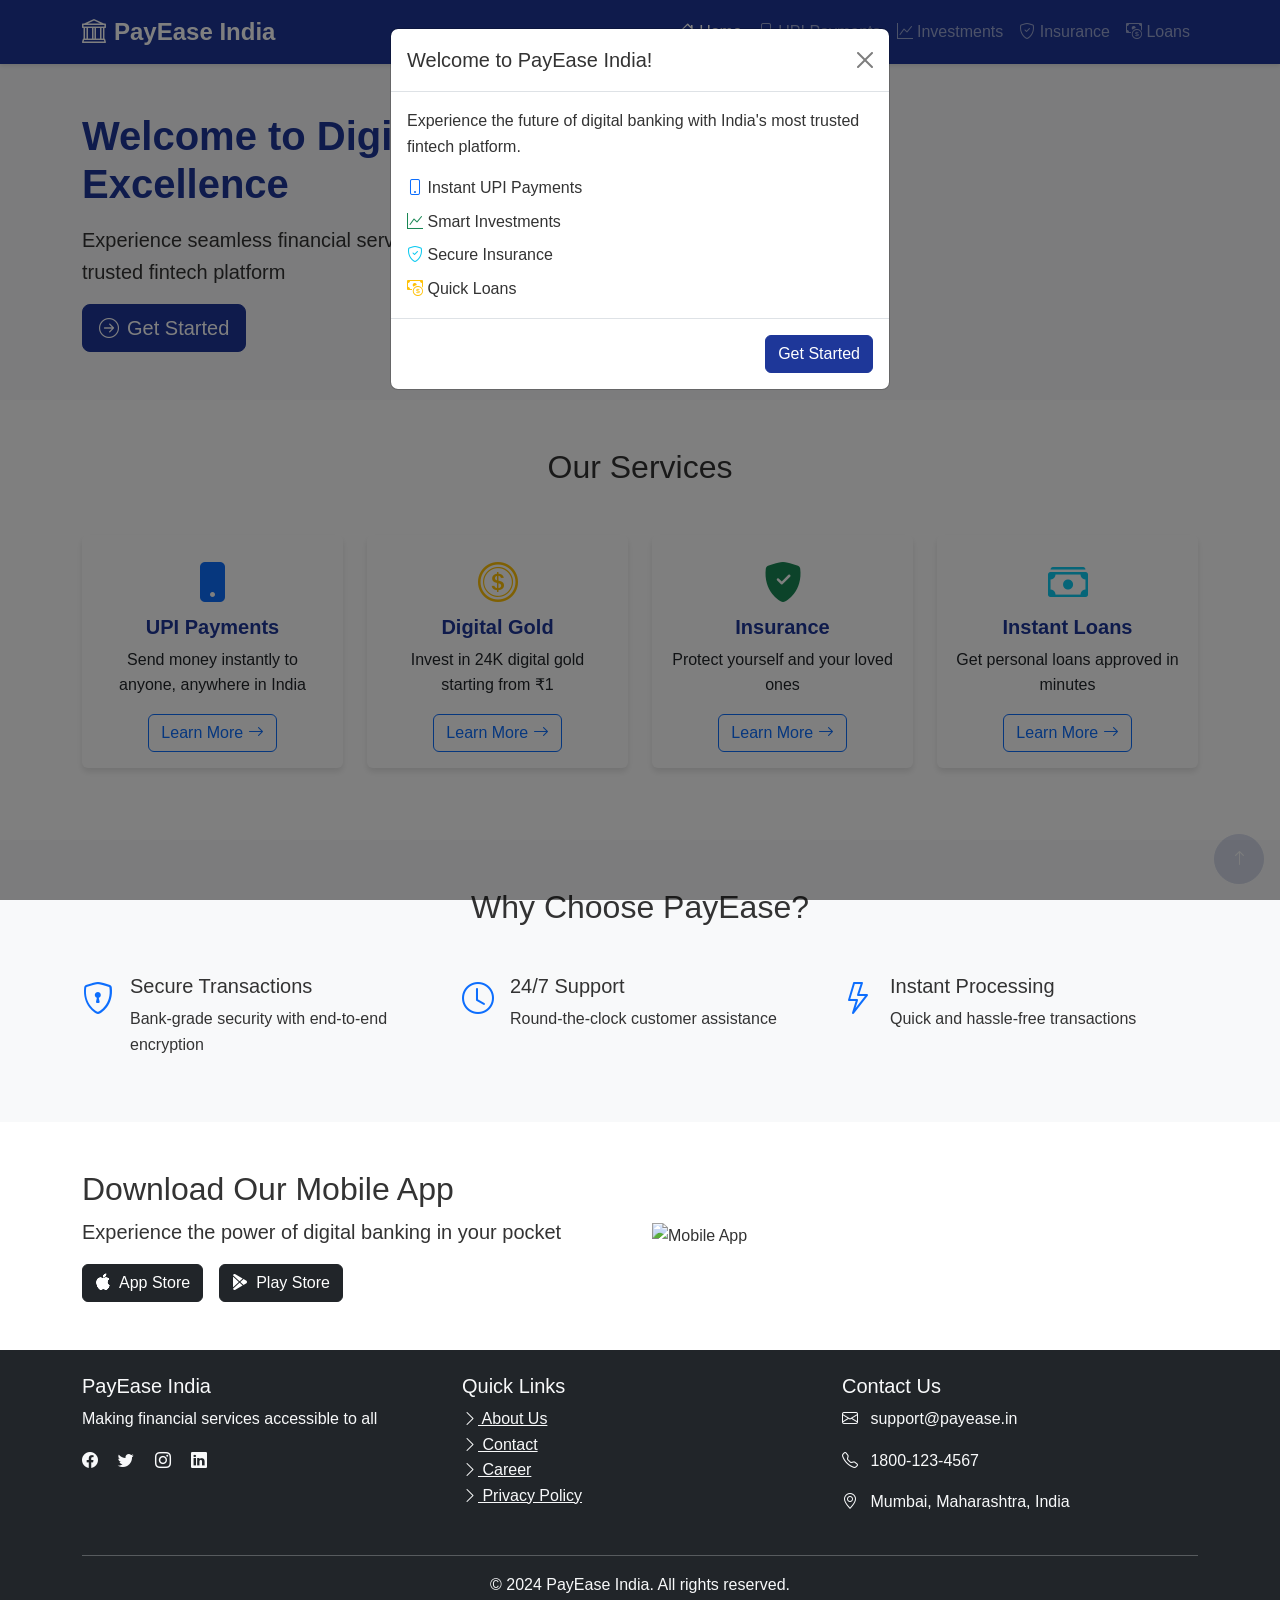
==== project/index.html @ 4c98a636 "Initial commit" ====
<!DOCTYPE html>
<html lang="en">
<head>
    <meta charset="UTF-8">
    <meta name="viewport" content="width=device-width, initial-scale=1.0">
    <title>PayEase India - Digital Financial Solutions</title>
    <link href="https://cdn.jsdelivr.net/npm/bootstrap@5.3.0/dist/css/bootstrap.min.css" rel="stylesheet">
    <link href="https://cdn.jsdelivr.net/npm/bootstrap-icons@1.7.2/font/bootstrap-icons.css" rel="stylesheet">
    <link href="styles/main.css" rel="stylesheet">
</head>
<body>
    <!-- Loading Spinner -->
    <div id="loadingSpinner" class="position-fixed top-50 start-50 translate-middle" style="display: none; z-index: 9999;">
        <div class="spinner-border text-primary" role="status">
            <span class="visually-hidden">Loading...</span>
        </div>
    </div>

    <!-- Navigation -->
    <nav class="navbar navbar-expand-lg navbar-dark bg-primary sticky-top">
        <div class="container">
            <a class="navbar-brand d-flex align-items-center" href="index.html">
                <i class="bi bi-bank me-2"></i>
                <span class="company-name">PayEase India</span>
            </a>
            <button class="navbar-toggler" type="button" data-bs-toggle="collapse" data-bs-target="#navbarNav">
                <span class="navbar-toggler-icon"></span>
            </button>
            <div class="collapse navbar-collapse" id="navbarNav">
                <ul class="navbar-nav ms-auto">
                    <li class="nav-item">
                        <a class="nav-link active" href="index.html">
                            <i class="bi bi-house-door"></i> Home
                        </a>
                    </li>
                    <li class="nav-item">
                        <a class="nav-link" href="upi.html">
                            <i class="bi bi-phone"></i> UPI Payments
                        </a>
                    </li>
                    <li class="nav-item">
                        <a class="nav-link" href="investments.html">
                            <i class="bi bi-graph-up"></i> Investments
                        </a>
                    </li>
                    <li class="nav-item">
                        <a class="nav-link" href="insurance.html">
                            <i class="bi bi-shield-check"></i> Insurance
                        </a>
                    </li>
                    <li class="nav-item">
                        <a class="nav-link" href="loans.html">
                            <i class="bi bi-cash-coin"></i> Loans
                        </a>
                    </li>
                </ul>
            </div>
        </div>
    </nav>

    <!-- Hero Section -->
    <div class="hero-section py-5">
        <div class="container">
            <div class="row align-items-center">
                <div class="col-md-6">
                    <h1 class="display-4 fw-bold">Welcome to Digital Banking Excellence</h1>
                    <p class="lead">Experience seamless financial services with India's most trusted fintech platform</p>
                    <button class="btn btn-primary btn-lg" id="getStarted">
                        <i class="bi bi-arrow-right-circle me-2"></i>Get Started
                    </button>
                </div>
                <div class="col-md-6">
                    <img src="https://placehold.co/600x400" alt="Banking illustration" class="img-fluid rounded shadow">
                </div>
            </div>
        </div>
    </div>

    <!-- Features Section -->
    <div class="container py-5" id="services">
        <h2 class="text-center mb-5">Our Services</h2>
        <div class="row">
            <div class="col-md-3 mb-4">
                <div class="card h-100">
                    <div class="card-body text-center">
                        <i class="bi bi-phone-fill text-primary fs-1 mb-3"></i>
                        <h5 class="card-title">UPI Payments</h5>
                        <p class="card-text">Send money instantly to anyone, anywhere in India</p>
                        <a href="upi.html" class="btn btn-outline-primary">
                            Learn More <i class="bi bi-arrow-right"></i>
                        </a>
                    </div>
                </div>
            </div>
            <div class="col-md-3 mb-4">
                <div class="card h-100">
                    <div class="card-body text-center">
                        <i class="bi bi-coin text-warning fs-1 mb-3"></i>
                        <h5 class="card-title">Digital Gold</h5>
                        <p class="card-text">Invest in 24K digital gold starting from ₹1</p>
                        <a href="investments.html" class="btn btn-outline-primary">
                            Learn More <i class="bi bi-arrow-right"></i>
                        </a>
                    </div>
                </div>
            </div>
            <div class="col-md-3 mb-4">
                <div class="card h-100">
                    <div class="card-body text-center">
                        <i class="bi bi-shield-fill-check text-success fs-1 mb-3"></i>
                        <h5 class="card-title">Insurance</h5>
                        <p class="card-text">Protect yourself and your loved ones</p>
                        <a href="insurance.html" class="btn btn-outline-primary">
                            Learn More <i class="bi bi-arrow-right"></i>
                        </a>
                    </div>
                </div>
            </div>
            <div class="col-md-3 mb-4">
                <div class="card h-100">
                    <div class="card-body text-center">
                        <i class="bi bi-cash-stack text-info fs-1 mb-3"></i>
                        <h5 class="card-title">Instant Loans</h5>
                        <p class="card-text">Get personal loans approved in minutes</p>
                        <a href="loans.html" class="btn btn-outline-primary">
                            Learn More <i class="bi bi-arrow-right"></i>
                        </a>
                    </div>
                </div>
            </div>
        </div>
    </div>

    <!-- Why Choose Us -->
    <div class="bg-light py-5">
        <div class="container">
            <h2 class="text-center mb-5">Why Choose PayEase?</h2>
            <div class="row g-4">
                <div class="col-md-4">
                    <div class="d-flex align-items-start">
                        <i class="bi bi-shield-lock text-primary fs-2 me-3"></i>
                        <div>
                            <h5>Secure Transactions</h5>
                            <p>Bank-grade security with end-to-end encryption</p>
                        </div>
                    </div>
                </div>
                <div class="col-md-4">
                    <div class="d-flex align-items-start">
                        <i class="bi bi-clock text-primary fs-2 me-3"></i>
                        <div>
                            <h5>24/7 Support</h5>
                            <p>Round-the-clock customer assistance</p>
                        </div>
                    </div>
                </div>
                <div class="col-md-4">
                    <div class="d-flex align-items-start">
                        <i class="bi bi-lightning text-primary fs-2 me-3"></i>
                        <div>
                            <h5>Instant Processing</h5>
                            <p>Quick and hassle-free transactions</p>
                        </div>
                    </div>
                </div>
            </div>
        </div>
    </div>

    <!-- Download App Section -->
    <div class="container py-5">
        <div class="row align-items-center">
            <div class="col-md-6">
                <h2>Download Our Mobile App</h2>
                <p class="lead">Experience the power of digital banking in your pocket</p>
                <div class="d-flex gap-3">
                    <button class="btn btn-dark">
                        <i class="bi bi-apple me-2"></i>App Store
                    </button>
                    <button class="btn btn-dark">
                        <i class="bi bi-google-play me-2"></i>Play Store
                    </button>
                </div>
            </div>
            <div class="col-md-6">
                <img src="https://placehold.co/400x600" alt="Mobile App" class="img-fluid">
            </div>
        </div>
    </div>

    <!-- Footer -->
    <footer class="bg-dark text-light py-4">
        <div class="container">
            <div class="row">
                <div class="col-md-4">
                    <h5 class="company-name">PayEase India</h5>
                    <p>Making financial services accessible to all</p>
                    <div class="social-icons">
                        <a href="#" class="text-light me-3"><i class="bi bi-facebook"></i></a>
                        <a href="#" class="text-light me-3"><i class="bi bi-twitter"></i></a>
                        <a href="#" class="text-light me-3"><i class="bi bi-instagram"></i></a>
                        <a href="#" class="text-light"><i class="bi bi-linkedin"></i></a>
                    </div>
                </div>
                <div class="col-md-4">
                    <h5>Quick Links</h5>
                    <ul class="list-unstyled">
                        <li><a href="#" class="text-light"><i class="bi bi-chevron-right"></i> About Us</a></li>
                        <li><a href="#" class="text-light"><i class="bi bi-chevron-right"></i> Contact</a></li>
                        <li><a href="#" class="text-light"><i class="bi bi-chevron-right"></i> Career</a></li>
                        <li><a href="#" class="text-light"><i class="bi bi-chevron-right"></i> Privacy Policy</a></li>
                    </ul>
                </div>
                <div class="col-md-4">
                    <h5>Contact Us</h5>
                    <p>
                        <i class="bi bi-envelope me-2"></i>
                        <span class="support-email">support@payease.in</span>
                    </p>
                    <p>
                        <i class="bi bi-telephone me-2"></i>
                        <span class="support-phone">1800-123-4567</span>
                    </p>
                    <p>
                        <i class="bi bi-geo-alt me-2"></i>
                        Mumbai, Maharashtra, India
                    </p>
                </div>
            </div>
            <hr class="mt-4">
            <div class="text-center">
                <p class="mb-0">&copy; 2024 PayEase India. All rights reserved.</p>
            </div>
        </div>
    </footer>

    <script src="https://code.jquery.com/jquery-3.6.0.min.js"></script>
    <script src="https://cdn.jsdelivr.net/npm/bootstrap@5.3.0/dist/js/bootstrap.bundle.min.js"></script>
    <script src="js/main.js"></script>
</body>
</html>
---- project/styles/main.css ----
/* Main Styles */
:root {
    --primary-color: #1e3799;
    --secondary-color: #4a69bd;
    --accent-color: #f6b93b;
    --text-color: #333;
    --light-bg: #f8f9fa;
}

body {
    font-family: 'Arial', sans-serif;
    color: var(--text-color);
    line-height: 1.6;
}

/* Navigation */
.navbar {
    background-color: var(--primary-color) !important;
    box-shadow: 0 2px 4px rgba(0,0,0,0.1);
}

.navbar-brand {
    font-weight: bold;
    font-size: 1.5rem;
}

/* Hero Section */
.hero-section {
    background-color: var(--light-bg);
    padding: 4rem 0;
}

.hero-section h1 {
    color: var(--primary-color);
    font-size: 2.5rem;
    margin-bottom: 1rem;
}

/* Cards */
.card {
    border: none;
    box-shadow: 0 4px 6px rgba(0,0,0,0.1);
    transition: transform 0.3s ease;
}

.card:hover {
    transform: translateY(-5px);
}

.card-title {
    color: var(--primary-color);
    font-weight: bold;
}

/* Buttons */
.btn-primary {
    background-color: var(--primary-color);
    border-color: var(--primary-color);
}

.btn-primary:hover {
    background-color: var(--secondary-color);
    border-color: var(--secondary-color);
}

/* Footer */
footer {
    background-color: #343a40;
}

footer a:hover {
    color: var(--accent-color) !important;
    text-decoration: none;
}

/* Form Elements */
.form-control:focus {
    border-color: var(--primary-color);
    box-shadow: 0 0 0 0.2rem rgba(30, 55, 153, 0.25);
}

/* Indian Theme Elements */
.indian-pattern {
    background-image: url('[data-uri]');
}

/* Responsive Design */
@media (max-width: 768px) {
    .hero-section {
        text-align: center;
        padding: 2rem 0;
    }
    
    .hero-section h1 {
        font-size: 2rem;
    }
}
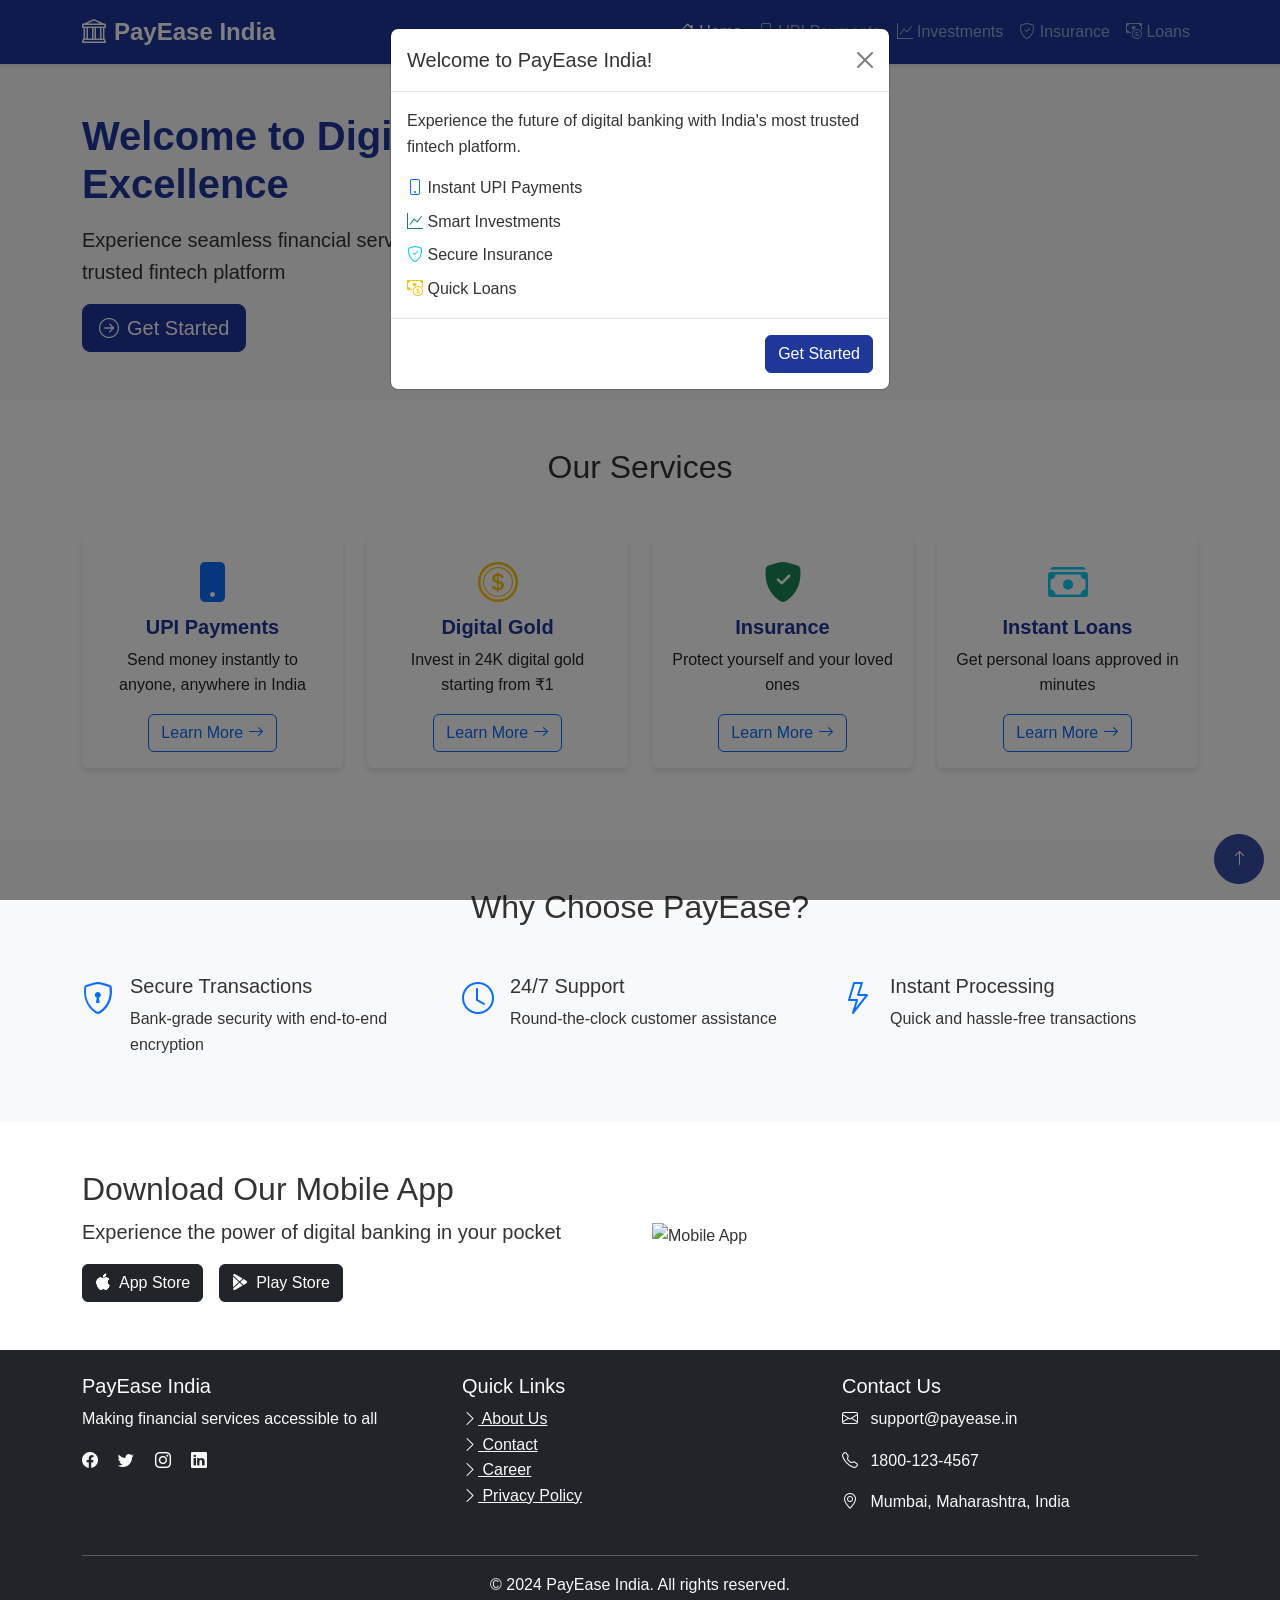
==== commit 4311a787: "Update index.html" ====
--- a/project/index.html
+++ b/project/index.html
@@ -70,7 +70,7 @@
                     </button>
                 </div>
                 <div class="col-md-6">
-                    <img src="https://placehold.co/600x400" alt="Banking illustration" class="img-fluid rounded shadow">
+                    <img src="salary-advance-loan.jpeg" alt="Banking illustration" class="img-fluid rounded shadow">
                 </div>
             </div>
         </div>
@@ -238,4 +238,4 @@
     <script src="https://cdn.jsdelivr.net/npm/bootstrap@5.3.0/dist/js/bootstrap.bundle.min.js"></script>
     <script src="js/main.js"></script>
 </body>
-</html>+</html>
